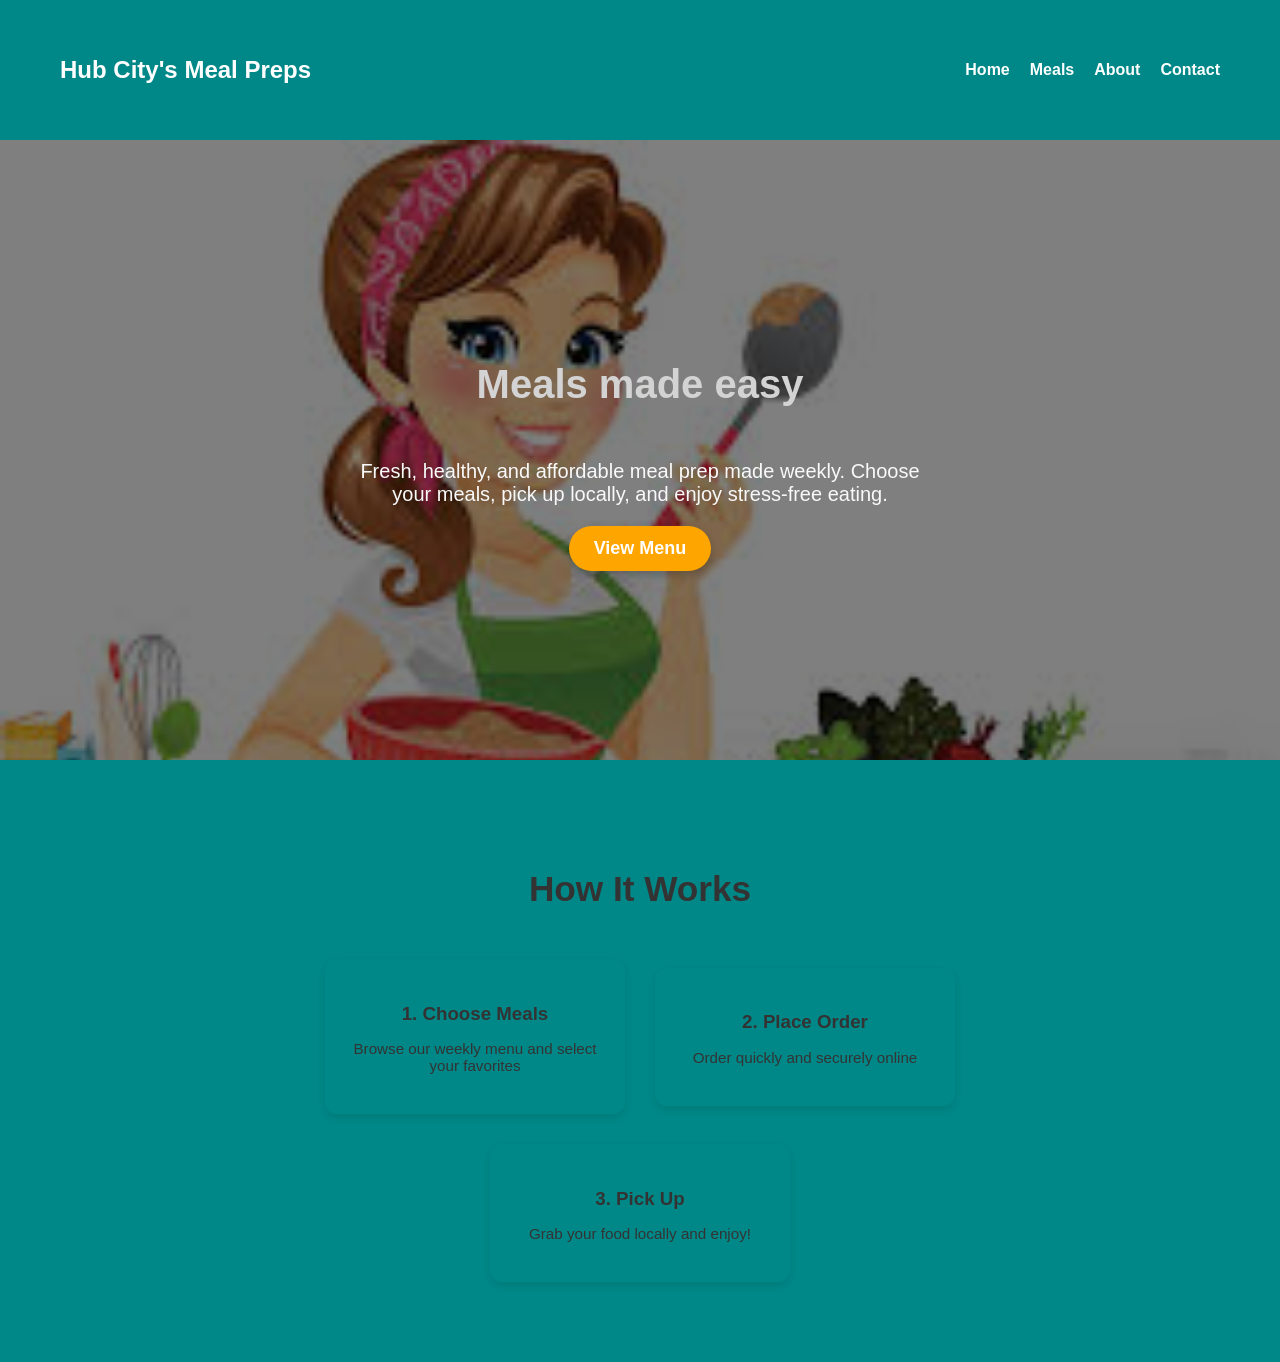
==== index.html @ a8b2ce8f "added files to repository" ====
<!DOCTYPE html>
    <html lang="en">
        <head>
            <meta charset="UTF-8">
            <title>Hub City Meal Preps</title>
            <link rel="stylesheet" href="css/style.css">
            <meta name="viewport" content="width=device-width, initial-scale=1.0">
        </head>
        <body>
        <header> 
            <nav>
                <h1>Hub City's Meal Preps</h1>
                <ul>
                    <li><a href="index.html">Home</a></li>
                    <li><a href="meals.html">Meals</a></li>
                    <li><a href="about.html">About</a></li>
                    <li><a href="contact.html">Contact</a></li>
                </ul>

            </nav>
        </header>
        <section class="hero">
            <h2>Meals made easy</h2>
            <p> Fresh, healthy, and affordable meal prep made weekly.
                Choose your meals, pick up locally, and enjoy stress-free eating.
            </p>         
            <a href="meals.html" class="cta-button">View Menu</a> <!-- call to action button. tells user what to do next -->

        </section> 
        <section class="how-it-works">
            <h2>How It Works</h2>
            <div class="steps">
                <div>
                    <h3>1. Choose Meals</h3>
                    <p>Browse our weekly menu and select your favorites</p>
                </div>

                <div>
                    <h3>2. Place Order</h3>
                    <p>Order quickly and securely online</p>
                </div>

                <div>
                    <h3>3. Pick Up</h3>
                    <p>Grab your food locally and enjoy!</p>
                </div>
            </div>
        </section>   
        
        
            
             
    
        </body>
    </html>
---- css/style.css ----
:root {
    --primary-color: #088;
    --secondary-color: orange;
    --accent-color: #ff8800;
    --text-dark: #333;
    --text-light: #eee;
    --background-light: #f9f9f9;
    --white: #ffffff;
}




body {
    margin: 0;
    font-family: 'Segoe UI', Tahoma, Geneva, Verdana, sans-serif;
}



header {
    background-color: var(--primary-color);
    padding: 20px;
    color: white;
}

/* Navigation bar */
nav {
    display: flex;
    justify-content: space-between;
    align-items: center;
    padding: 20px 40px;
    height: 60px;
    

}

nav ul {
    list-style: none;
    display: flex;
    gap: 20px;
    margin: 0;
    padding: 0;
}

nav a {
    color: var(--white);
    text-decoration: none;
    font-weight: 600;

}

nav a:hover {
    color: var(--secondary-color);
}

.hero {
    background-image: linear-gradient(
        rgba(0, 0, 0, 0.5),
        rgba(0, 0, 0, 0.5)
     ), url("../images/heather.jpg");
    background-repeat: no-repeat;
    background-size: cover;
    padding: 60px 20px;
    background-color: var(--primary-color);
    display: flex;
    flex-direction: column;
    justify-content: center;
    align-items: center;
    text-align: center;
    color: lightgray;
    height: 500px;
}

.hero h2 {
    font-size: 40px;
    text-align: center;

}

.hero p {
    font-size: 20px;
    color: var(--background-light);
    max-width: 600px; /* keeps text from stretching to wide */
}

.hero button {
    padding: 10px 20px;
    font-size: 18px;
    background-color: #333;
    color: white;
    border: none;
    cursor: pointer;
    border-radius: 10px;
}



.hero button:hover {
    background-color: var(--primary-color);
}



.cta-button {
    display: inline-block;
    padding: 12px 25px;
    font-size: 18px;
    font-weight: bold;
    background-color: var(--secondary-color);
    color: white;
    text-decoration: none;
    border-radius: 25px;
    transition: all 0.3s ease;
    box-shadow: 0 4px 10px rgba(0, 0, 0, 0.2);
}


.cta-button:hover {
    background-color: var(--accent-color);
    transform: scale(1.05);
}
 





.meals {
    background-image: linear-gradient(
        rgba(0, 0, 0, 0.5),
        rgba(0, 0, 0, 0.5)
     ), url("../images/food-prep.jpg");
     background-repeat: no-repeat;
     background-size: cover;

    padding: 40px;
    display: flex;
    flex-direction: column;
    align-items: center;
    justify-content: center;
    text-align: center;
    color: lightgray;
    
}


.meal-container {
    display: flex;
    gap: 20px;
    flex-wrap: wrap;
    justify-content: center;
    background-color: var(--white);
    padding: 20px;
    border-radius: 10px;
    color: black;
    box-shadow: 0 4px 10px rgba(0, 0, 0, 0.1);
}

.meal-container ul {
    font-weight: bold;
    color: black;
}

.meal-container li {
    text-align: left;
    font-weight: bold;
    color: black;
    font-size: 22px;
    margin-bottom: 15px;
}
li > p.what-is-it {
    color: var(--text-dark);
    font-size: 18px;
    text-align: left;
    font-weight: normal;
    font-style: italic;
    margin: 5px 0 0 0;    
}

.deal-title {
    color: var(--secondary-color);
    font-size: 24px;
    font-weight: bold;
    margin-top: 10px;
}   


.contact {
    display: flex;
    flex-direction: column;
    align-items: center;
    padding: 40px 20px;
    background-color: #f4f4f4;
    color: darkslategray;
    font-size: 24px;
    
}




.how-it-works {
    padding: 80px 20px;
    text-align: center;
    background-color: var(--primary-color)
}

.how-it-works h2 {   
    font-size: 2.2rem;
    margin-bottom: 50px;
    color: #333;
}
.steps {
    display: flex;
    justify-content: center;
    align-items: center;
    gap: 30px;
    flex-wrap: wrap;
    max-width: 900px;
    margin: 0 auto; /* centers the whole steps section */
}

.steps div {
    background-color: var(--primary-color);
    padding: 25px;
    border-radius: 12px;
    width: 250px;
    box-shadow: 0 4px 10px rgba(0,0,0,0.1);
    transition: transform 0.3s ease;
    text-align: center; /* centers text within each step box */
}


.steps h3 {
    margin-bottom: 10px;
    color: #333;
}

.steps p {
    font-size: 0.95rem;
    color: var(--text-dark);
}



@media (max-width: 768px) {
    nav {
        flex-direction: column;
        gap: 10px;
    }

    .hero {
        height: auto;
        padding: 80px 20px;
    }

    .steps {
        flex-direction: column;
        align-items: center;
    }
}
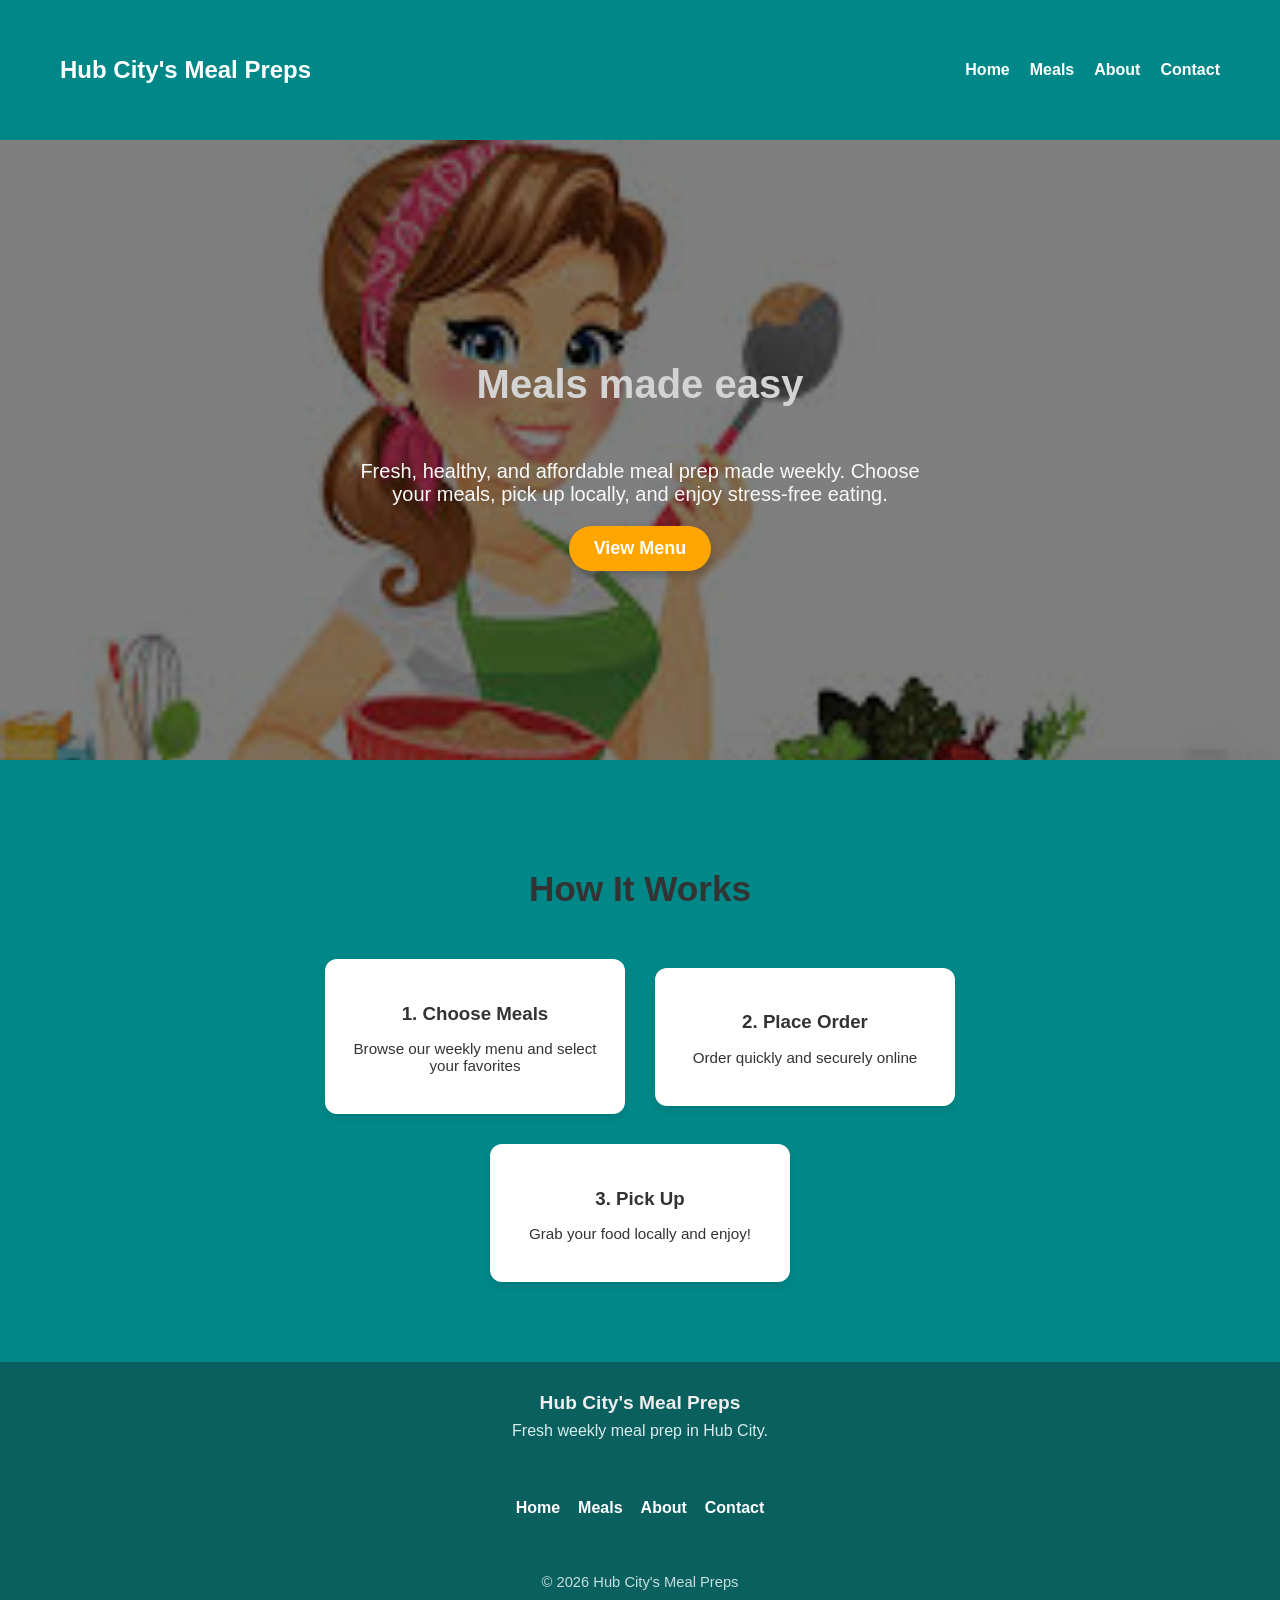
==== commit 97ab49bf: "add footer" ====
--- a/index.html
+++ b/index.html
@@ -46,6 +46,19 @@
                 </div>
             </div>
         </section>   
+        <footer class="site-footer">
+            <div class="footer-content">
+                <p class="footer-brand">Hub City's Meal Preps</p>
+                <p class="footer-tagline">Fresh weekly meal prep in Hub City.</p>
+                <nav class="footer-links" aria-label="Footer quick links">
+                    <a href="index.html">Home</a>
+                    <a href="meals.html">Meals</a>
+                    <a href="about.html">About</a>
+                    <a href="contact.html">Contact</a>
+                </nav>
+                <p class="footer-copy">&copy; 2026 Hub City's Meal Preps</p>
+            </div>
+        </footer>
         
         
             
--- a/css/style.css
+++ b/css/style.css
@@ -150,7 +150,7 @@
     gap: 20px;
     flex-wrap: wrap;
     justify-content: center;
-    background-color: var(--white);
+    background-color: var(--background-light);
     padding: 20px;
     border-radius: 10px;
     color: black;
@@ -197,6 +197,70 @@
     
 }
 
+.contact-intro {
+    max-width: 720px;
+    text-align: center;
+    font-size: 18px;
+    margin: 0 0 24px;
+}
+
+.contact-form {
+    width: 100%;
+    max-width: 680px;
+    background-color: var(--white);
+    border-radius: 12px;
+    padding: 24px;
+    box-shadow: 0 6px 18px rgba(0, 0, 0, 0.12);
+    display: flex;
+    flex-direction: column;
+    gap: 10px;
+}
+
+.contact-form label {
+    font-size: 16px;
+    font-weight: 600;
+    color: var(--text-dark);
+}
+
+.contact-form input,
+.contact-form textarea {
+    font: inherit;
+    font-size: 16px;
+    border: 1px solid #c2c8cd;
+    border-radius: 8px;
+    padding: 12px;
+    background-color: #fcfcfc;
+}
+
+.contact-form input:focus,
+.contact-form textarea:focus {
+    outline: 3px solid rgba(0, 136, 136, 0.25);
+    border-color: var(--primary-color);
+}
+
+.contact-form button {
+    margin-top: 8px;
+    border: none;
+    border-radius: 8px;
+    padding: 12px 16px;
+    font-size: 16px;
+    font-weight: 700;
+    color: var(--white);
+    background-color: var(--primary-color);
+    cursor: pointer;
+}
+
+.contact-form button:hover {
+    background-color: #066;
+}
+
+.form-status {
+    min-height: 22px;
+    margin: 4px 0 0;
+    font-size: 15px;
+    color: #0b5d2a;
+}
+
 
 
 
@@ -222,7 +286,7 @@
 }
 
 .steps div {
-    background-color: var(--primary-color);
+    background-color: white;
     padding: 25px;
     border-radius: 12px;
     width: 250px;
@@ -242,6 +306,53 @@
     color: var(--text-dark);
 }
 
+.site-footer {
+    background-color: #0a5f5f;
+    color: var(--text-light);
+    padding: 30px 20px;
+}
+
+.footer-content {
+    max-width: 960px;
+    margin: 0 auto;
+    text-align: center;
+}
+
+.footer-brand {
+    margin: 0;
+    font-size: 1.2rem;
+    font-weight: 700;
+}
+
+.footer-tagline {
+    margin: 8px 0 18px;
+    color: #d9eded;
+}
+
+.footer-links {
+    display: flex;
+    justify-content: center;
+    gap: 18px;
+    flex-wrap: wrap;
+    margin-bottom: 16px;
+}
+
+.footer-links a {
+    color: var(--white);
+    text-decoration: none;
+    font-weight: 600;
+}
+
+.footer-links a:hover {
+    color: var(--secondary-color);
+}
+
+.footer-copy {
+    margin: 0;
+    font-size: 0.92rem;
+    color: #c6dfdf;
+}
+
 
 
 @media (max-width: 768px) {
@@ -259,4 +370,16 @@
         flex-direction: column;
         align-items: center;
     }
+
+    .site-footer {
+        padding: 24px 16px;
+    }
+
+    .footer-links {
+        gap: 12px;
+    }
+
+    .contact-form {
+        padding: 18px;
+    }
 }
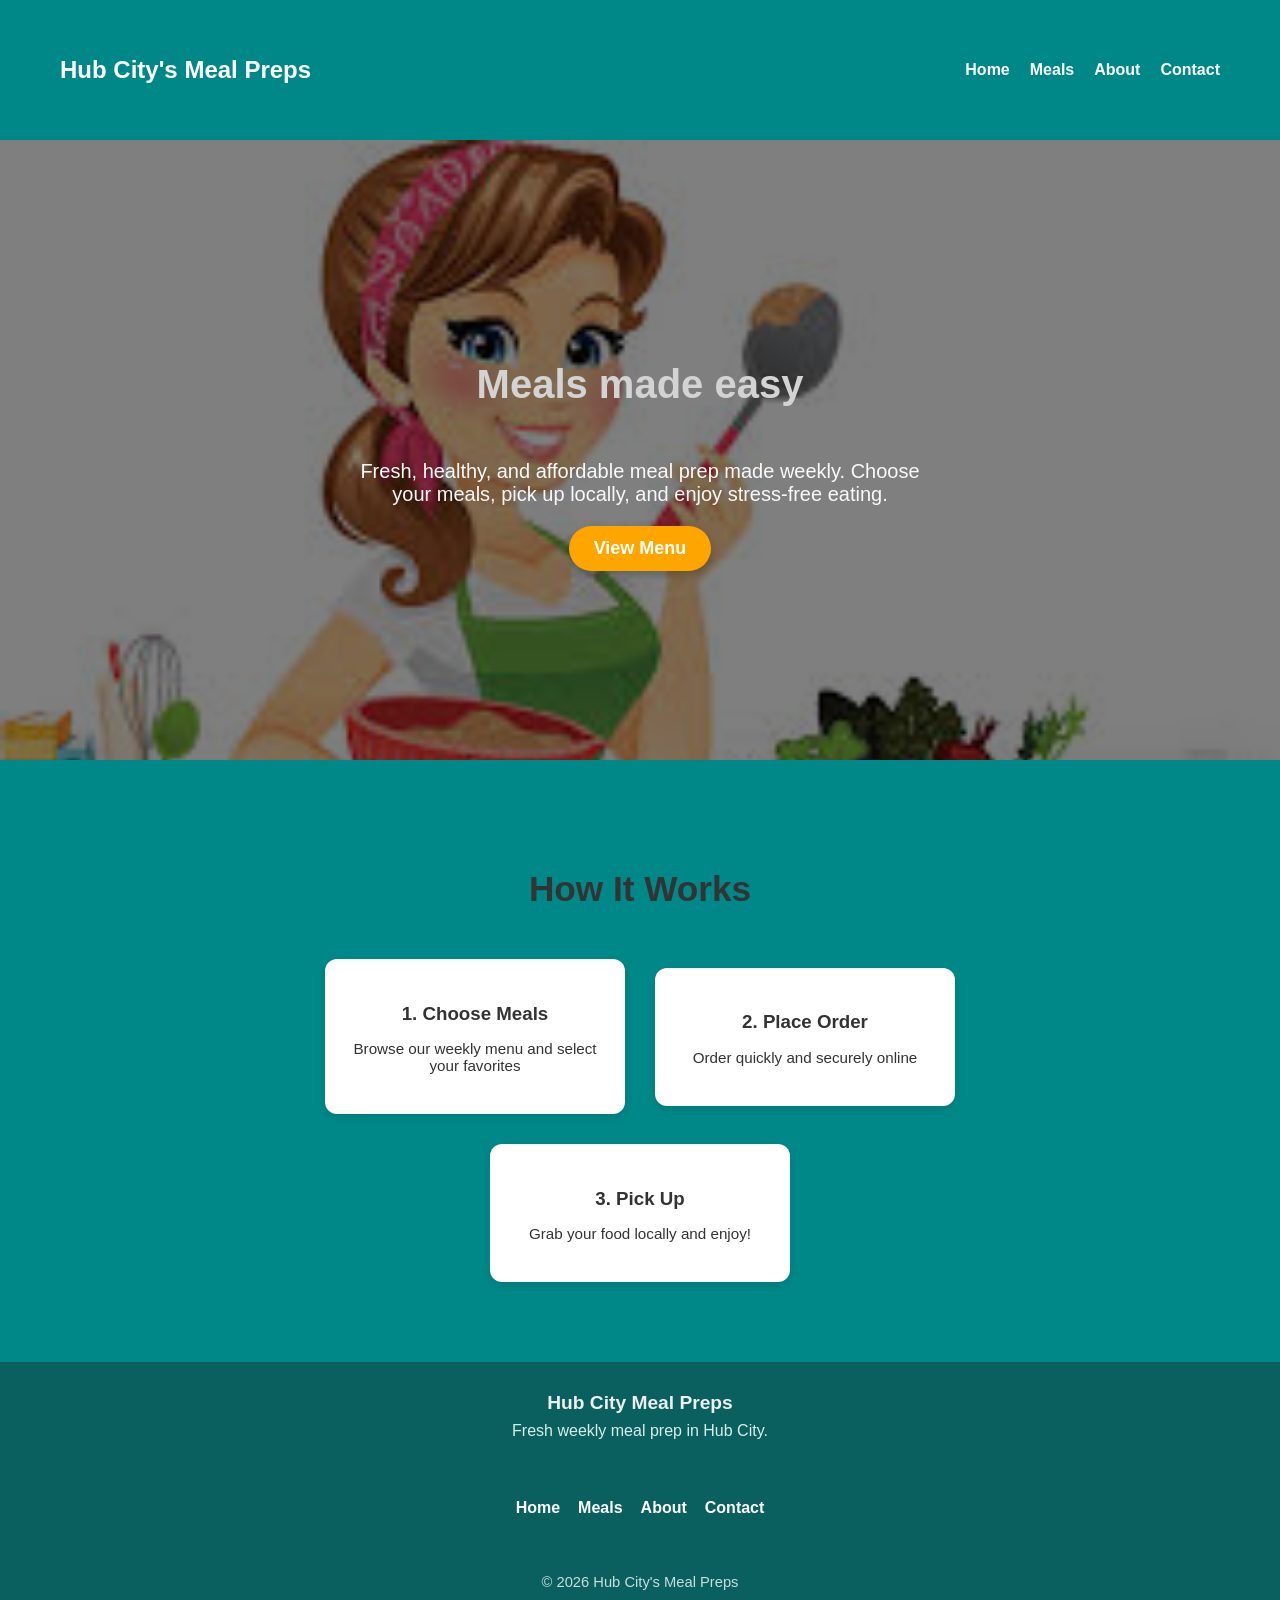
==== commit 994b1244: "City's to City" ====
--- a/index.html
+++ b/index.html
@@ -48,7 +48,7 @@
         </section>   
         <footer class="site-footer">
             <div class="footer-content">
-                <p class="footer-brand">Hub City's Meal Preps</p>
+                <p class="footer-brand">Hub City Meal Preps</p>
                 <p class="footer-tagline">Fresh weekly meal prep in Hub City.</p>
                 <nav class="footer-links" aria-label="Footer quick links">
                     <a href="index.html">Home</a>
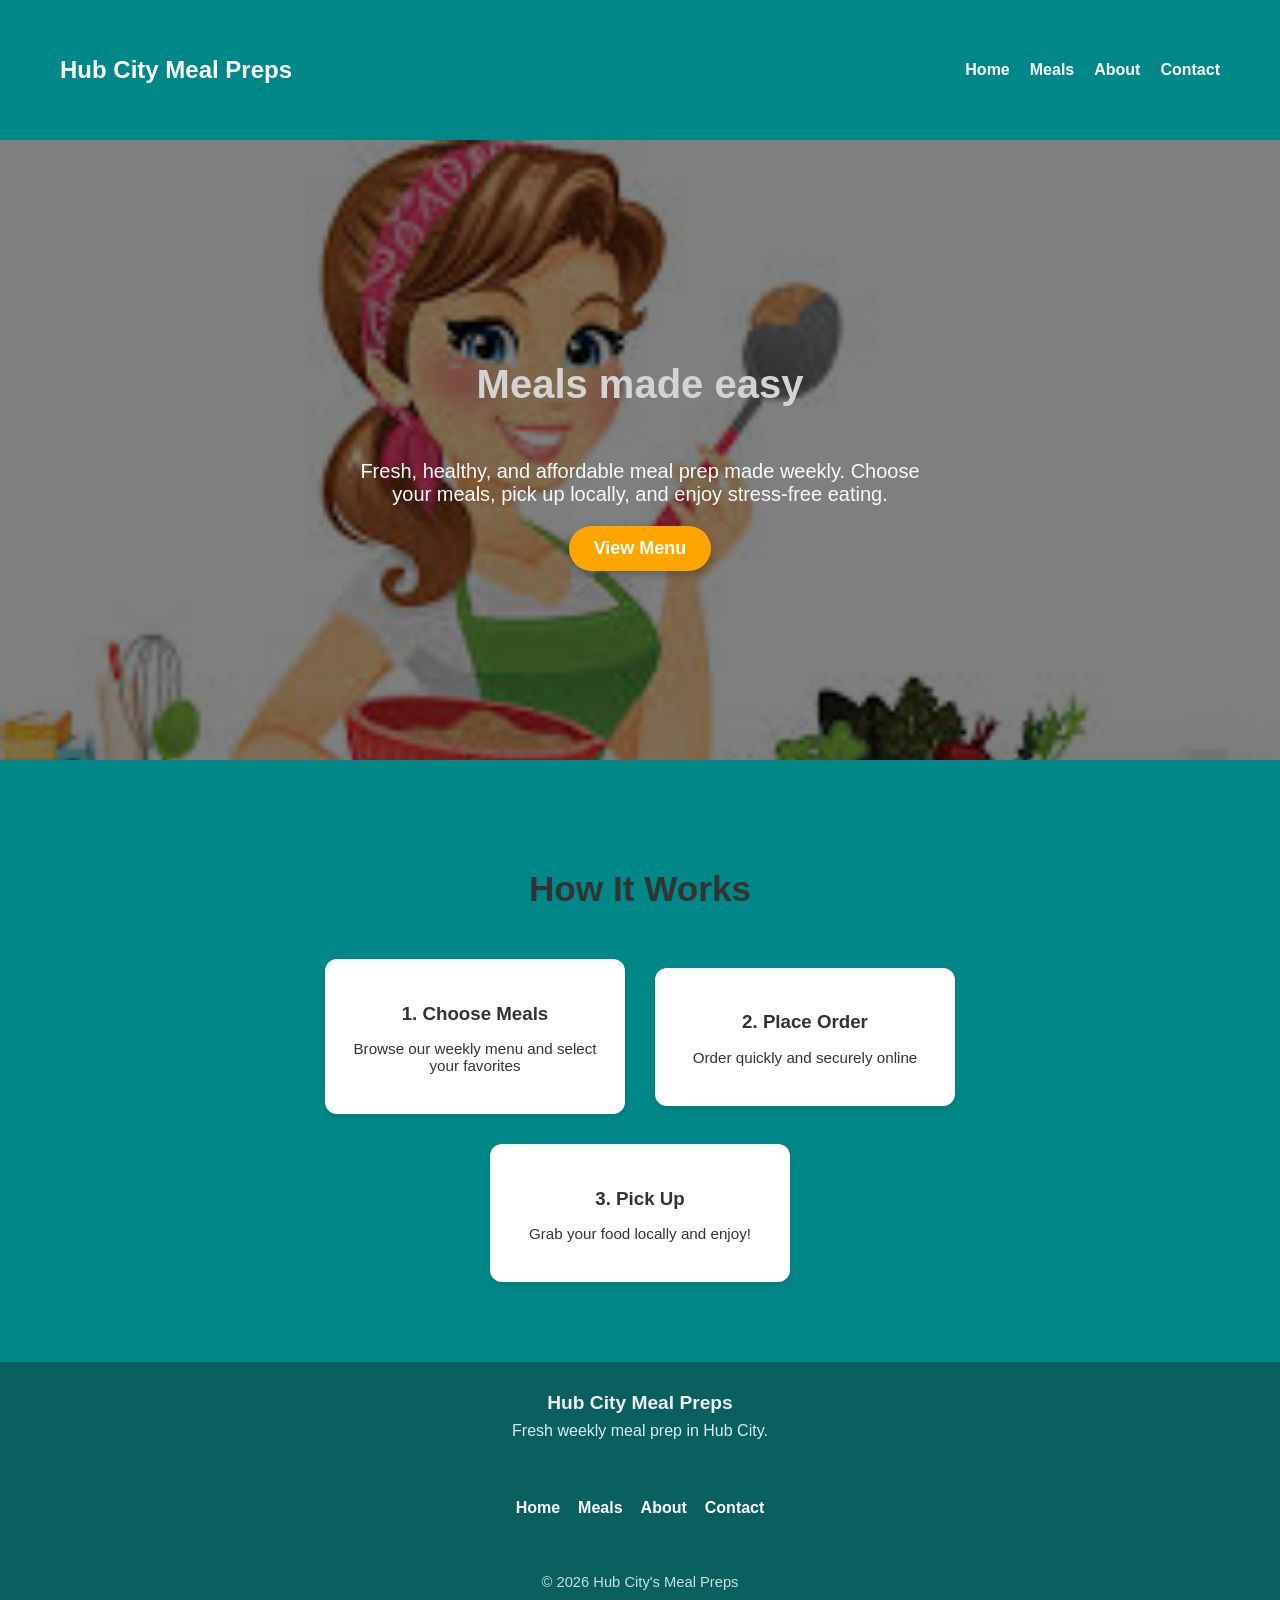
==== commit 5496266b: "again" ====
--- a/index.html
+++ b/index.html
@@ -9,7 +9,7 @@
         <body>
         <header> 
             <nav>
-                <h1>Hub City's Meal Preps</h1>
+                <h1>Hub City Meal Preps</h1>
                 <ul>
                     <li><a href="index.html">Home</a></li>
                     <li><a href="meals.html">Meals</a></li>
